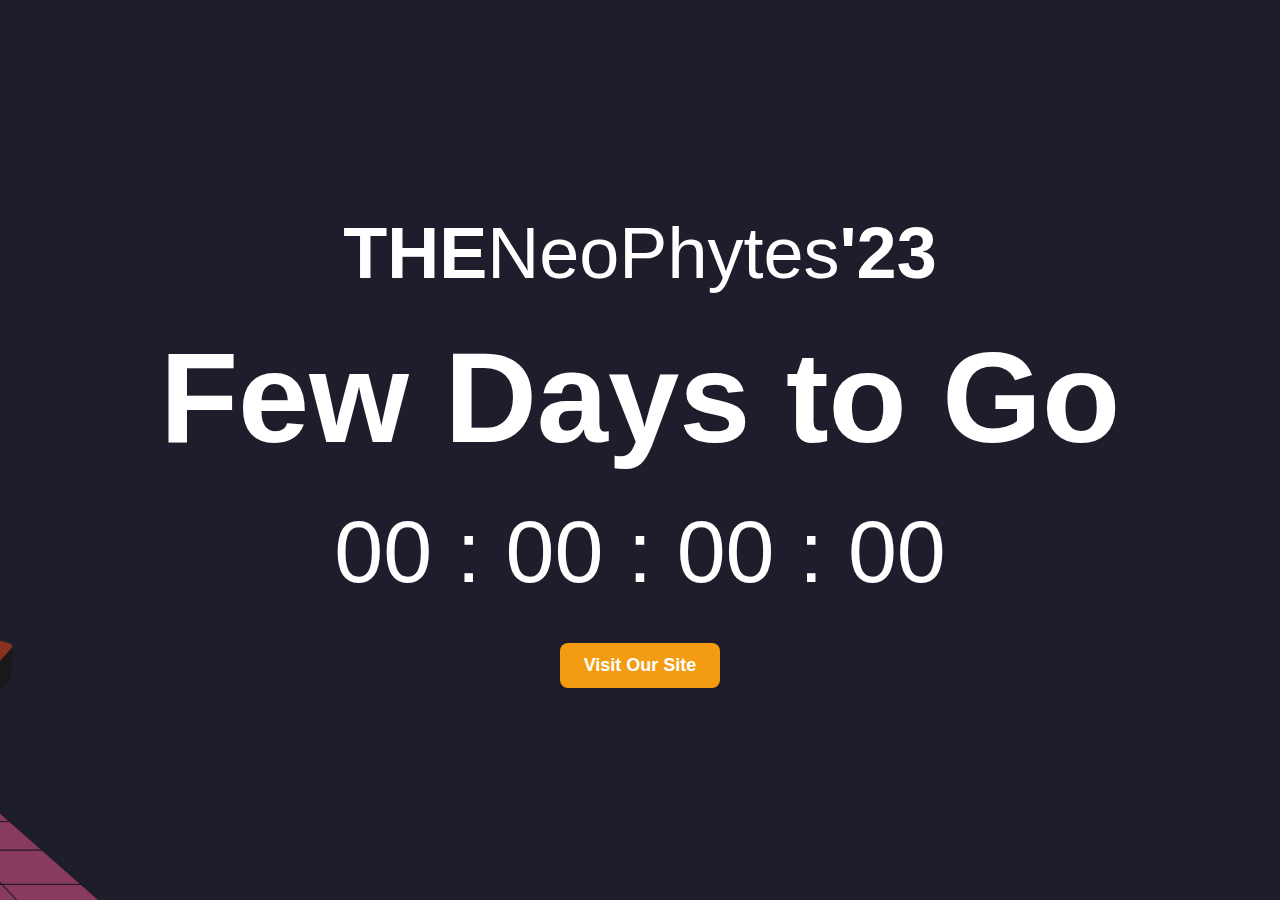
==== index.html @ 73684080 "first commit" ====
<!DOCTYPE html>
<html lang="en">

<head>
  <meta charset="UTF-8">
  <meta name="viewport" content="width=device-width, initial-scale=1.0">
  <meta http-equiv="X-UA-Compatible" content="ie=edge">
  <title>Neophytes'23</title>

  <link rel="stylesheet" href="main.css" />
</head>

<body>
  <header>
    <div class="content">
      <h1>THE<span>NeoPhytes</span>'23</h1>
      <h2>Few Days to Go</h2>
      <div class="countdown">00 : 00 : 00 : 00</div>
  <div class="learn-more">
    <a href="main.html">
      <button>Visit Our Site</button>
    </a>
  </div>
    </div>
  </header>
  <script src="main.js"></script>
</body>

</html>
---- main.css ----
* {
  margin: 0;
  padding: 0;
  box-sizing: border-box;
}

body {
  font-family: montserrat, sans-serif;
}

header {
  display: flex;
  flex-direction: column;
  justify-content: center;
  align-items: center;
  text-align: center;
  min-height: 100vh;
  background-image: url("background.jpg");
  background-size: cover;
  background-position: center;
  position: relative;
}
header:after {
  display: block;
  content: "";
  position: absolute;
  top: 0;
  left: 0;
  right: 0;
  bottom: 0;
  z-index: 0;
  background-color: rgba(34, 34, 34, 0.5);
}
header .content {
  position: relative;
  z-index: 1;
}
header .content h1 {
  color: #FFF;
  font-size: 28px;
  font-weight: 900;
}
header .content h1 span {
  font-weight: 400;
}
@media screen and (min-width: 480px) {
  header .content h1 {
    font-size: 36px;
  }
}
@media screen and (min-width: 768px) {
  header .content h1 {
    font-size: 42px;
  }
}
@media screen and (min-width: 1024px) {
  header .content h1 {
    font-size: 56px;
  }
}
@media screen and (min-width: 1280px) {
  header .content h1 {
    font-size: 72px;
  }
}
header .content h2 {
  color: #FFF;
  font-size: 42px;
  font-weight: 900;
  margin: 30px 0px;
}
@media screen and (min-width: 480px) {
  header .content h2 {
    font-size: 56px;
  }
}
@media screen and (min-width: 768px) {
  header .content h2 {
    font-size: 72px;
  }
}
@media screen and (min-width: 1024px) {
  header .content h2 {
    font-size: 96px;
  }
}
@media screen and (min-width: 1280px) {
  header .content h2 {
    font-size: 128px;
  }
}
header .content .countdown {
  color: #FFF;
  font-size: 36px;
  font-weight: 400;
}
@media screen and (min-width: 480px) {
  header .content .countdown {
    font-size: 42px;
  }
}
@media screen and (min-width: 768px) {
  header .content .countdown {
    font-size: 56px;
  }
}
@media screen and (min-width: 1024px) {
  header .content .countdown {
    font-size: 72px;
  }
}
@media screen and (min-width: 1280px) {
  header .content .countdown {
    font-size: 88px;
  }
}
.learn-more {
  text-align: center;
  margin-top: 40px;
}

.learn-more a {
  text-decoration: none;
  display: inline-block;
}

.learn-more button {
  background-color: #f39c12;
  border: none;
  color: white;
  padding: 12px 24px;
  font-size: 18px;
  font-weight: bold;
  border-radius: 8px;
  cursor: pointer;
  transition: background-color 0.3s, transform 0.2s;
  box-shadow: 0px 3px 6px rgba(0, 0, 0, 0.1);
}

.learn-more button:hover {
  background-color: #e67e22;
  transform: scale(1.05);
}
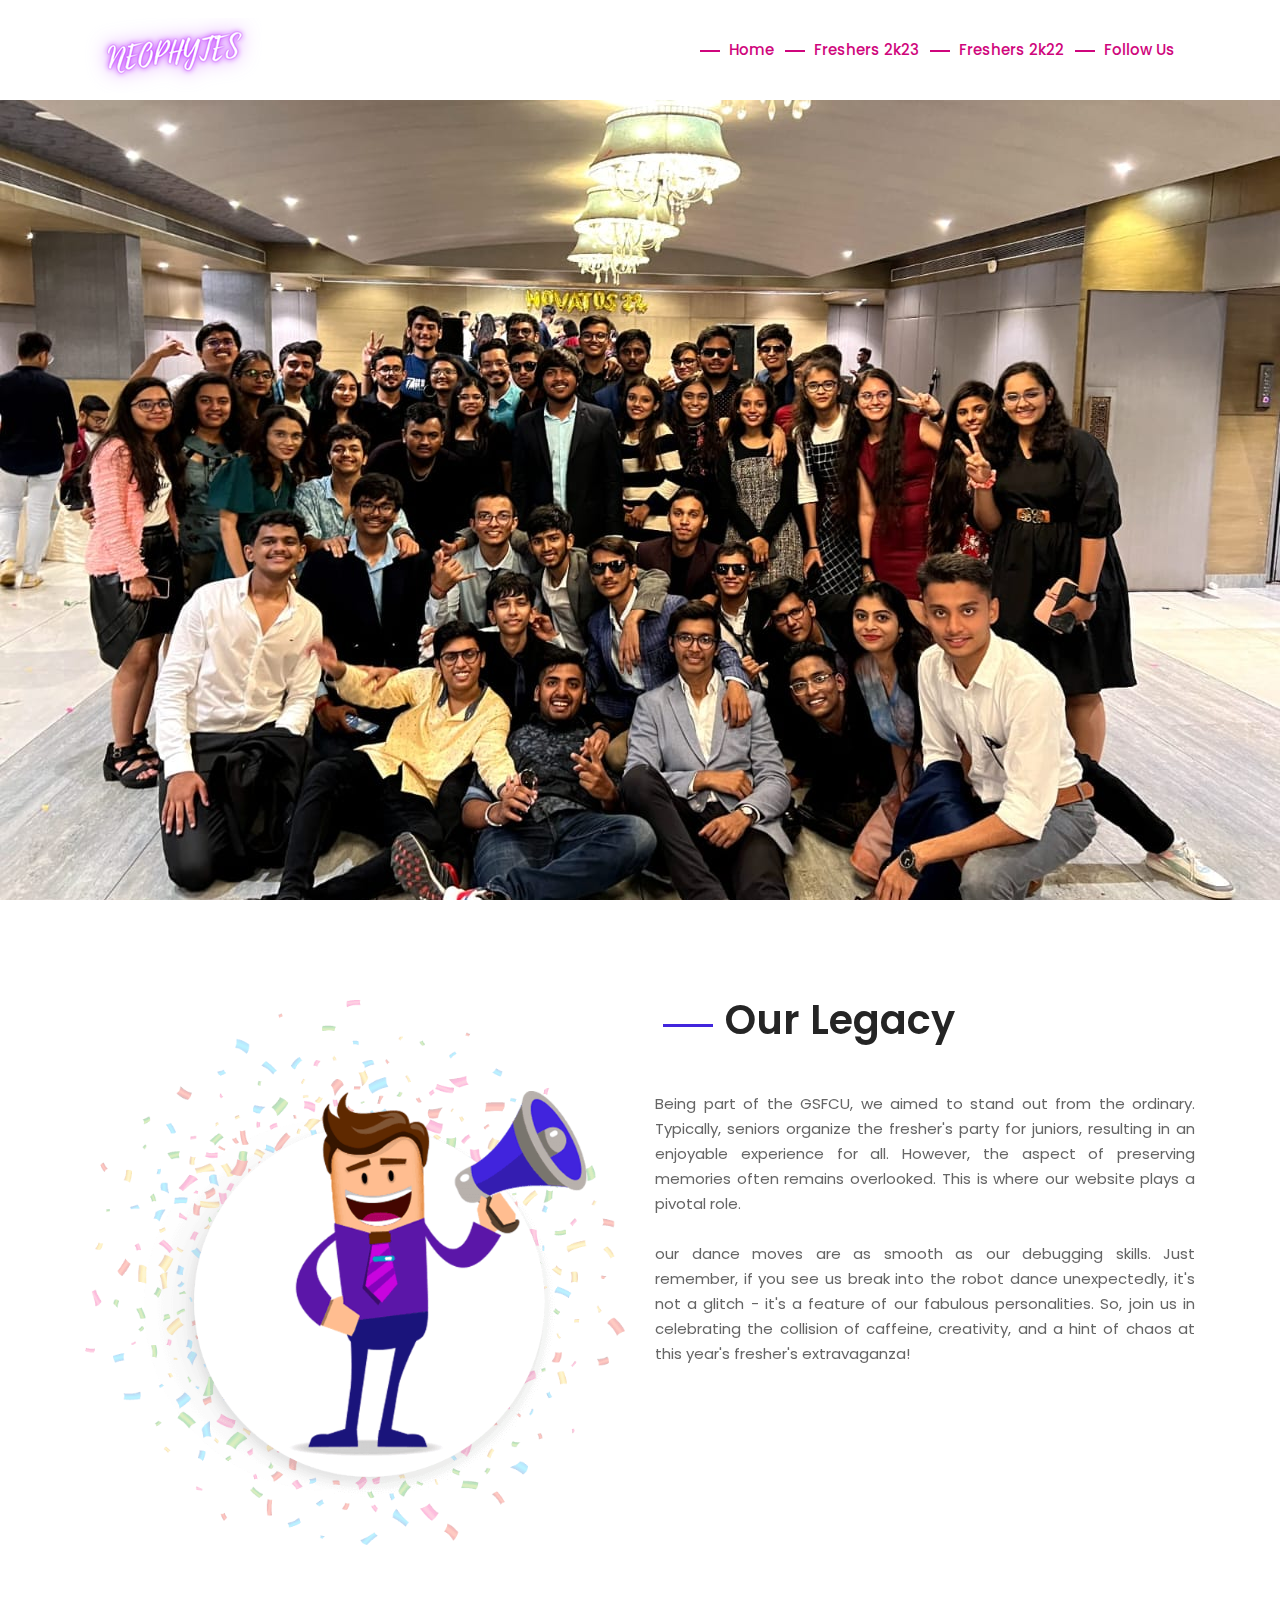
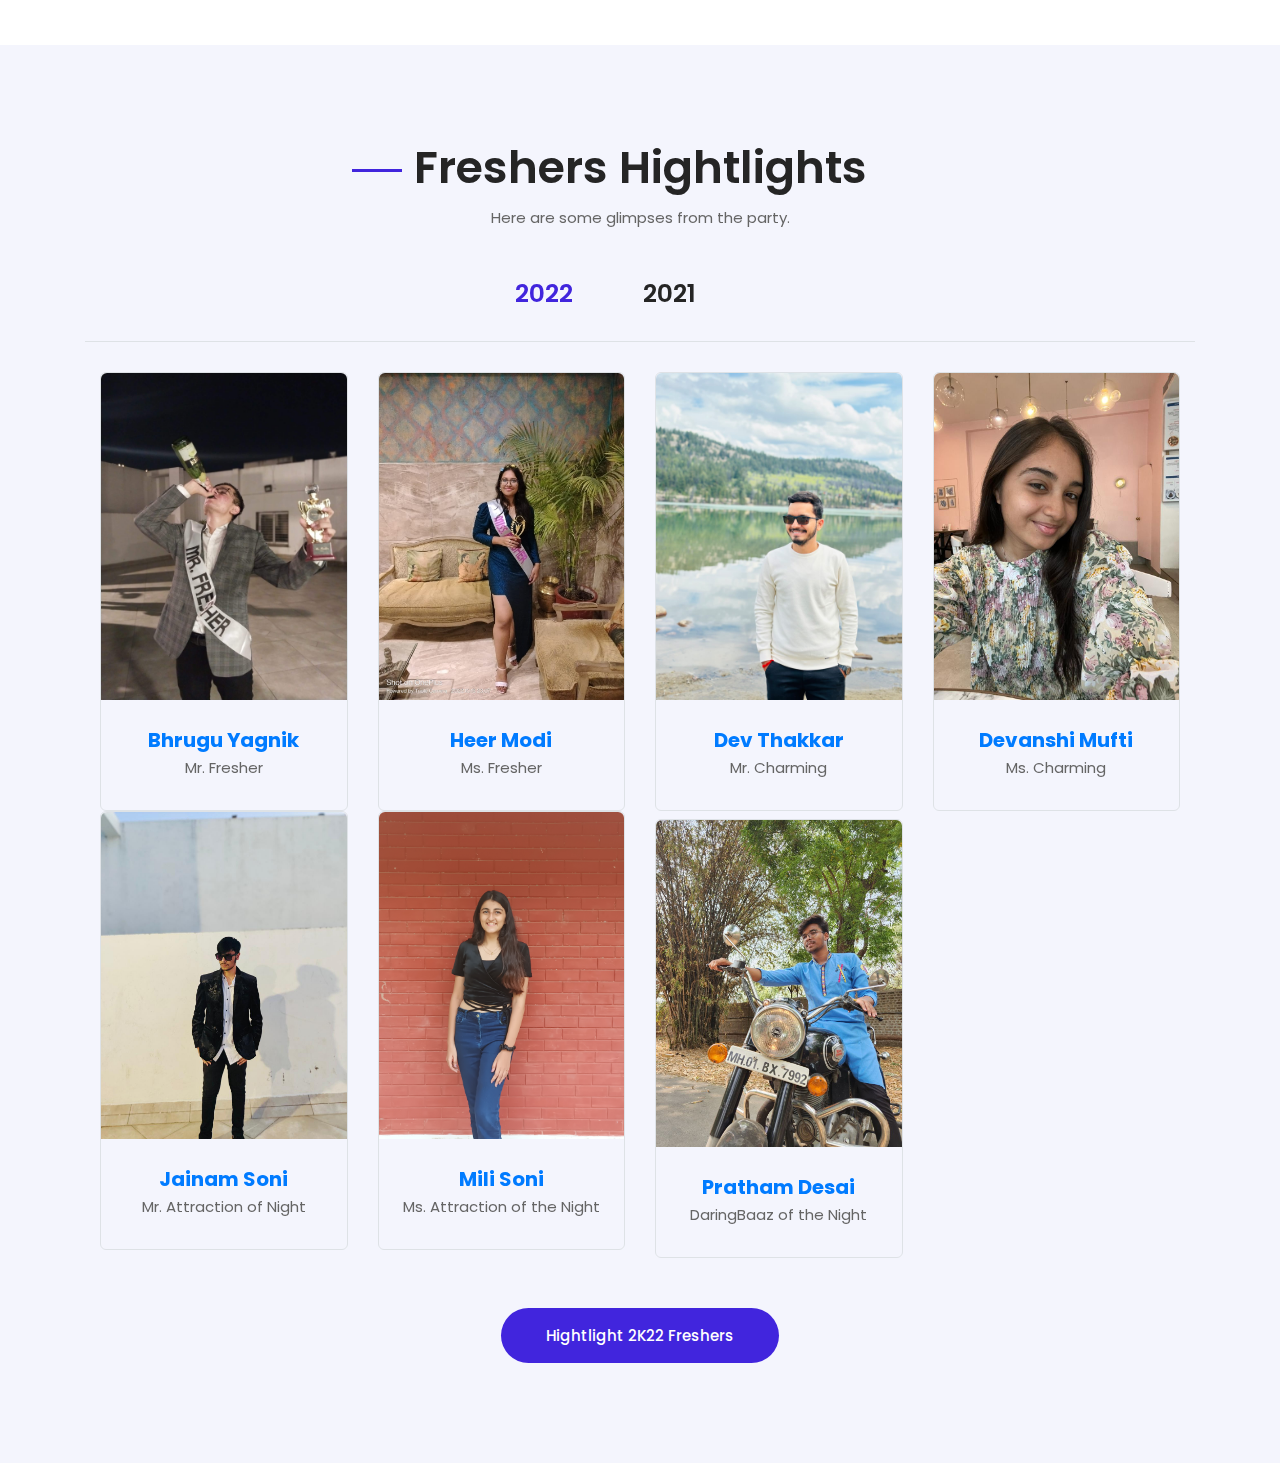
==== commit a7e37e72: "site updated" ====
--- a/index.html
+++ b/index.html
@@ -1,29 +1,446 @@
 <!DOCTYPE html>
 <html lang="en">
-
-<head>
-  <meta charset="UTF-8">
-  <meta name="viewport" content="width=device-width, initial-scale=1.0">
-  <meta http-equiv="X-UA-Compatible" content="ie=edge">
-  <title>Neophytes'23</title>
-
-  <link rel="stylesheet" href="main.css" />
-</head>
-
-<body>
-  <header>
-    <div class="content">
-      <h1>THE<span>NeoPhytes</span>'23</h1>
-      <h2>Few Days to Go</h2>
-      <div class="countdown">00 : 00 : 00 : 00</div>
-  <div class="learn-more">
-    <a href="main.html">
-      <button>Visit Our Site</button>
-    </a>
-  </div>
+  <!-- Mirrored from ithemeslab.com/sitetemplate/eventex/demo/home-3.html by HTTrack Website Copier/3.x [XR&CO'2014], Mon, 21 Feb 2021 13:59:05 GMT -->
+
+  <head>
+    <meta charset="UTF-8" />
+    <meta http-equiv="X-UA-Compatible" content="IE=edge" />
+    <title>NeoPhytes</title>
+    <meta name="author" content="iThemesLab" />
+    <meta name="description" content="" />
+    <meta
+      name="viewport"
+      content="width=device-width, initial-scale=1, shrink-to-fit=no"
+    />
+
+    <link rel="shortcut icon" href="assets/img/up.png" />
+
+    <link rel="stylesheet" href="assets/css/vendor/bootstrap.min.css" />
+
+    <link rel="stylesheet" href="assets/css/vendor/font-awesome.min.css" />
+
+    <link rel="stylesheet" href="assets/css/vendor/flaticon.css" />
+
+    <link rel="stylesheet" href="assets/css/vendor/owl.carousel.min.css" />
+
+    <link rel="stylesheet" href="assets/css/vendor/owl.theme.default.min.css" />
+
+    <link rel="stylesheet" href="assets/css/vendor/animate.css" />
+
+    <link rel="stylesheet" href="assets/css/vendor/jquery-ui.min.css" />
+
+    <link rel="stylesheet" href="assets/css/vendor/lightbox.css" />
+
+    <link rel="stylesheet" href="assets/css/style.css" />
+
+    <link rel="stylesheet" href="assets/css/responsive.css" />
+
+    <script src="assets/js/vendor/modernizr-2.8.3.min.js"></script>
+    <!--[if lt IE 9]>
+      <script src="//oss.maxcdn.com/html5shiv/3.7.2/html5shiv.min.js"></script>
+      <script src="//oss.maxcdn.com/respond/1.4.2/respond.min.js"></script>
+    <![endif]-->
+  </head>
+
+  <body>
+    <div class="main-container">
+        <header class="header">
+          <div class="container">
+            <div class="row">
+              <div class="col-lg-2 align-left">
+                <div class="brand-logo">
+                  <a class="eventex-brand" href="main.html"><img src="assets/img/logo/logo.png" alt="" /></a>
+                </div>
+              </div>
+        
+        
+              <div class="col-lg-10">
+                <nav class="navbar navbar-expand-lg">
+                  <button class="navbar-toggler" type="button" data-toggle="collapse" data-target="#navbarSupportedContent"
+                    aria-controls="navbarSupportedContent" aria-expanded="false" aria-label="Toggle navigation">
+                    <span class="navbar-toggler-icon"><i class="fa fa-bars"></i></span>
+                  </button>
+                  <div class="collapse navbar-collapse" id="navbarSupportedContent">
+                    <ul class="navbar-nav ml-auto">
+                      <li class="nav-item active dropdown">
+                        <a class="nav-link" href="main.html">Home</a>
+                      </li>
+                      <li class="nav-item nav-item active dropdown">
+                        <a class="nav-link" href="2k23.html">Freshers 2k23</a>
+                      </li>
+                      <li class="nav-item nav-item active dropdown">
+                        <a class="nav-link" href="2k22.html">Freshers 2k22</a>
+                      </li>
+                      <li class="nav-item nav-item active dropdown">
+                        <a class="nav-link" href="https://www.instagram.com/neophytes_2k23/">Follow Us</a>
+                      </li>
+                    </ul>
+                  </div>
+                </nav>
+              </div>
+        
+            </div>
+          </div>
+        </header>
+
+      <div class="hero-banner-area hero-bg parallax no-attm">
+        <div class="container">
+          <div class="row">
+            <div class="col-lg-12">
+              <div class="banner-content">
+                <button> <h2>Freshers 2K23</h2></button>
+                <p>Let's amalgamate and manifest new bonds!</p> 
+              </div>
+            </div>
+          </div>
+        </div>
+      </div>
+
+      <div class="conference-synopsis-area pad100">
+        <div class="container">
+          <div class="row">
+            <div class="col-lg-6 xs-mb40">
+              <img class="img-fluid" src="assets/img/mockup/man.png" alt="" />
+            </div>
+            <div class="col-lg-6">
+              <div class="inner-content">
+                <div class="section-title">
+                  <div class="title-text pl">
+                    <h2>Our Legacy</h2>
+                  </div>
+                </div>
+                <p style="text-align: justify">
+Being part of the GSFCU, we aimed to stand out from the ordinary. Typically, seniors organize the fresher's
+party for juniors, resulting in an enjoyable experience for all. However, the aspect of preserving memories often
+remains overlooked. This is where our website plays a pivotal role.
+                </p>
+                <br />
+                <p style="text-align: justify">
+our dance moves are as smooth as our debugging skills. Just remember, if you see us break into the robot dance
+unexpectedly, it's not a glitch - it's a feature of our fabulous personalities. So, join us in celebrating the collision
+of caffeine, creativity, and a hint of chaos at this year's fresher's extravaganza!
+                </p>
+              </div>
+            </div>
+          </div>
+        </div>
+      </div>
+
+      <div class="event-schedule-area-two bg-color pad100">
+        <div class="container">
+          <div class="row">
+            <div class="col-lg-12">
+              <div class="section-title text-center">
+                <div class="title-text">
+                  <h2>Freshers Hightlights</h2>
+                </div>
+                <p>Here are some glimpses from the party.</p>
+              </div>
+            </div>
+          </div>
+
+          <div class="row">
+            <div class="col-lg-12">
+              <ul class="nav custom-tab" id="myTab" role="tablist">
+                <li class="nav-item">
+                  <a
+                    class="nav-link active"
+                    id="titles_2020-tab"
+                    data-toggle="tab"
+                    href="#titles_2020"
+                    role="tab"
+                    aria-controls="titles_2020"
+                    aria-selected="false"
+                    >2022</a
+                  >
+                </li>
+                <li class="nav-item">
+                  <a
+                    class="nav-link"
+                    id="titles_2021-tab"
+                    data-toggle="tab"
+                    href="#titles_2021"
+                    role="tab"
+                    aria-controls="titles_2021"
+                    aria-selected="false"
+                    >2021</a
+                  >
+                </li>
+              </ul>
+              <div class="tab-content" id="myTabContent">
+                <div
+                  class="tab-pane fade show active"
+                  id="titles_2022"
+                  role="tabpanel"
+                  aria-labelledby="titles_2022-tab"
+                >
+                  <div class="whos-speaking-area pad100 pt-0 pb-0">
+                    <div class="container">
+                      <div class="row mb50">
+                        <div class="col-xl-3 col-lg-3 col-md-4 col-sm-12">
+                          <div class="speakers xs-mb30">
+                            <div class="spk-img">
+                              <img
+                                class="img-fluid"
+                                src="assets/img/team/bhrugu.jpg"
+                                alt="trainer-img"
+                              />
+                            </div>
+                            <div class="spk-info">
+                              <h3><a href="https://www.instagram.com/bhruwho">Bhrugu Yagnik</a></h3>
+                              <p>Mr. Fresher</p>
+                            </div>
+                          </div>
+                        </div>
+                        <div class="col-xl-3 col-lg-3 col-md-4 col-sm-12">
+                          <div class="speakers xs-mb30">
+                            <div class="spk-img">
+                              <img
+                                class="img-fluid"
+                                src="assets/img/team/heer.jpg"
+                                alt="trainer-img"
+                              />
+                            </div>
+                            <div class="spk-info">
+                              <h3><a href="https://www.instagram.com/heer2__0__0__4/">Heer Modi</a></h3>
+                              <p>Ms. Fresher</p>
+                            </div>
+                          </div>
+                        </div>
+                        <div class="col-xl-3 col-lg-3 col-md-4 col-sm-12">
+                          <div class="speakers xs-mb30">
+                            <div class="spk-img">
+                              <img class="img-fluid" src="assets/img/team 2k23/thakkar2.jpg" alt="trainer-img" />
+                            </div>
+                            <div class="spk-info">
+                              <h3><a href="https://www.instagram.com/devthakkar_08/">Dev Thakkar</a></h3>
+                              <p>Mr. Charming</p>
+                            </div>
+                          </div>
+                        </div>
+                                                <div class="col-xl-3 col-lg-3 col-md-4 col-sm-12">
+                                                  <div class="speakers xs-mb30">
+                                                    <div class="spk-img">
+                                                      <img class="img-fluid" src="assets/img/team 2k23/devanshi.jpg" alt="trainer-img" />
+                                                    </div>
+                                                    <div class="spk-info">
+                                                      <h3><a href="https://www.instagram.com/_devanshiiiiiiiii/">Devanshi Mufti</a></h3>
+                                                      <p>Ms. Charming</p>
+                                                    </div>
+                                                  </div>
+                                                </div>
+                        <div
+                          class="col-xl-3 col-lg-3 d-md-none d-lg-block col-sm-12"
+                        >
+                          <div class="speakers">
+                            <div class="spk-img">
+                              <img
+                                class="img-fluid"
+                                src="assets/img/team/jainam.jpg"
+                                alt="jainam soni"
+                              />
+                            </div>
+                            <div class="spk-info">
+                              <h3><a href="https://www.instagram.com/_.jainamsoni._/">Jainam Soni</a></h3>
+                              <p>Mr. Attraction of Night</p>
+                            </div>
+                          </div>
+                        </div>
+
+                        <div class="col-xl-3 col-lg-3 col-md-4 col-sm-12">
+                          <div class="speakers xs-mb30">
+                            <div class="spk-img">
+                              <img
+                                class="img-fluid"
+                                src="assets/img/team/mili.jpg"
+                                alt="mili soni"
+                              />
+                            </div>
+                            <div class="spk-info">
+                              <h3><a href="">Mili Soni</a></h3>
+                              <p>Ms. Attraction of the Night</p>
+                            </div>
+                          </div>
+                        </div>
+
+                        <div
+                          class="col-xl-3 col-lg-3 d-md-none mt-2 d-lg-block col-sm-12"
+                        >
+                          <div class="speakers">
+                            <div class="spk-img">
+                              <img
+                                class="img-fluid"
+                                src="assets/img/team/pratham.jpg"
+                                alt="trainer-img"
+                              />
+                            </div>
+                            <div class="spk-info">
+                              <h3><a href=" https://www.instagram.com/pratham.0904/">Pratham Desai</a></h3>
+                              <p>DaringBaaz of the Night</p>
+                            </div>
+                          </div>
+                        </div>
+                      </div>
+                    </div>
+                  </div>
+                  <div class="primary-btn text-center">
+                    <a href="2k22.html" class="btn-primary"
+                      >Hightlight 2K22 Freshers</a
+                    >
+                  </div>
+                </div>
+                <div
+                  class="tab-pane fade"
+                  id="titles_2021"
+                  role="tabpanel"
+                  aria-labelledby="titles_2021-tab"
+                >
+                  <div class="whos-speaking-area pad100 pt-0 pb-0">
+                    <div class="container">
+                      <div class="row mb50">
+                        <div class="col-xl-3 col-lg-3 col-md-4 col-sm-12">
+                          <div class="speakers xs-mb30">
+                            <div class="spk-img">
+                              <img
+                                class="img-fluid"
+                                src="assets/img/team/Sneh.jpg"
+                                alt="trainer-img"
+                              />
+                            </div>
+                            <div class="spk-info">
+                              <h3>Mr Sneh Padaliya</h3>
+                              <p>Mr. Freshers</p>
+                            </div>
+                          </div>
+                        </div>
+                        <div class="col-xl-3 col-lg-3 col-md-4 col-sm-12">
+                          <div class="speakers xs-mb30">
+                            <div class="spk-img">
+                              <img
+                                class="img-fluid"
+                                src="assets/img/team/Anshumi.jpg"
+                                alt="trainer-img"
+                              />
+                            </div>
+                            <div class="spk-info">
+                              <h3>Ms Anshumi Shah</h3>
+                              <p>Ms. Freshers</p>
+                            </div>
+                          </div>
+                        </div>
+
+                        <div
+                          class="col-xl-3 col-lg-3 d-md-none d-lg-block col-sm-12"
+                        >
+                          <div class="speakers">
+                            <div class="spk-img">
+                              <img
+                                class="img-fluid"
+                                src="assets/img/team/Purva.jpg"
+                                alt="trainer-img"
+                              />
+                            </div>
+                            <div class="spk-info">
+                              <h3>Mr Purva Patel</h3>
+                              <p>Best Outfit (Male)</p>
+                            </div>
+                          </div>
+                        </div>
+
+                        <div class="col-xl-3 col-lg-3 col-md-4 col-sm-12">
+                          <div class="speakers xs-mb30">
+                            <div class="spk-img">
+                              <img
+                                class="img-fluid"
+                                src="assets/img/team/Kareena.jpg"
+                                alt="trainer-img"
+                              />
+                            </div>
+                            <div class="spk-info">
+                              <h3>Ms Karina Gangwani</h3>
+                              <p>Best Outfit (Female)</p>
+                            </div>
+                          </div>
+                        </div>
+
+                        <div
+                          class="col-xl-3 col-lg-3 d-md-none mt-2 d-lg-block col-sm-12"
+                        >
+                          <div class="speakers">
+                            <div class="spk-img">
+                              <img
+                                class="img-fluid"
+                                src="assets/img/team/Viral.jpg"
+                                alt="trainer-img"
+                              />
+                            </div>
+                            <div class="spk-info">
+                              <h3>Viral Sachde</h3>
+                              <p>DaringBaaz of the Night</p>
+                            </div>
+                          </div>
+                        </div>
+
+                        <div
+                          class="col-xl-3 col-lg-3 d-md-none mt-2 d-lg-block col-sm-12"
+                        >
+                          <div class="speakers">
+                            <div class="spk-img">
+                              <img
+                                class="img-fluid"
+                                src="assets/img/team/Shamik and Urvi.jpg"
+                                alt="trainer-img"
+                              />
+                            </div>
+                            <div class="spk-info">
+                              <h3>Shamik Patel & Urvi Gandhi</h3>
+                              <p>Best Jodi</p>
+                            </div>
+                          </div>
+                        </div>
+                      </div>
+                    </div>
+                  </div>
+
+                  <div class="primary-btn text-center">
+                    <a href="2k23.html" class="btn-primary">
+                      Hightlight 2K23 Freshers
+                    </a>
+                  </div>
+                </div>
+              </div>
+            </div>
+          </div>
+        </div>
+      </div>
     </div>
-  </header>
-  <script src="main.js"></script>
-</body>
-
-</html>+
+    <script src="assets/js/vendor/jquery-3.2.1.min.js"></script>
+
+    <script src="assets/js/vendor/jquery-migrate.js"></script>
+
+    <script src="assets/js/vendor/popper-1.12.9.min.js"></script>
+
+    <script src="assets/js/vendor/bootstrap.min.js"></script>
+
+    <script src="assets/js/vendor/owl.carousel.min.js"></script>
+
+    <script src="assets/js/vendor/jquery.counterup.min.js"></script>
+
+    <script src="assets/js/vendor/waypoints-jquery.js"></script>
+
+    <script src="assets/js/vendor/lightbox.js"></script>
+
+    <script src="assets/js/vendor/jquery.appear.js"></script>
+
+    <script src="assets/js/vendor/jquery-ui.min.js"></script>
+
+    <script src="assets/js/vendor/wow.min.js"></script>
+
+    <script src="assets/js/vendor/plugins.js"></script>
+
+    <script src="assets/js/main.js"></script>
+  </body>
+
+  <!-- Mirrored from ithemeslab.com/sitetemplate/eventex/demo/home-3.html by HTTrack Website Copier/3.x [XR&CO'2014], Mon, 21 Feb 2021 13:59:10 GMT -->
+</html>
--- a/assets/css/vendor/flaticon.css
+++ b/assets/css/vendor/flaticon.css
@@ -0,0 +1,57 @@
+	/*
+  	Flaticon icon font: Flaticon
+  	Creation date: 07/12/2017 10:13
+  	*/
+
+	@font-face {
+	    font-family: "Flaticon";
+	    src: url("../../fonts/flaticon/Flaticon.eot");
+	    src: url("../../fonts/flaticon/Flaticond41d.eot?#iefix") format("embedded-opentype"),
+	    url("../../fonts/flaticon/Flaticon.woff") format("woff"),
+	    url("../../fonts/flaticon/Flaticon.ttf") format("truetype"),
+	    url("../../fonts/flaticon/Flaticon.svg#Flaticon") format("svg");
+	    font-weight: normal;
+	    font-style: normal;
+	}
+
+	@media screen and (-webkit-min-device-pixel-ratio:0) {
+	    @font-face {
+	        font-family: "Flaticon";
+	        src: url("../../fonts/flaticon/Flaticon.svg#Flaticon") format("svg");
+	    }
+	}
+
+	[class^="flaticon-"]:before,
+	[class*=" flaticon-"]:before,
+	[class^="flaticon-"]:after,
+	[class*=" flaticon-"]:after {
+	    font-family: Flaticon;
+	}
+
+	.flaticon-briefcase:before {
+	    content: "\f100";
+	}
+
+	.flaticon-graduation:before {
+	    content: "\f101";
+	}
+
+	.flaticon-gestures:before {
+	    content: "\f102";
+	}
+
+	.flaticon-agreement:before {
+	    content: "\f103";
+	}
+
+	.flaticon-charity:before {
+	    content: "\f104";
+	}
+
+	.flaticon-money:before {
+	    content: "\f105";
+	}
+
+	.flaticon-investment:before {
+	    content: "\f106";
+	}
--- a/assets/css/style.css
+++ b/assets/css/style.css
@@ -0,0 +1,3073 @@
+/* Theme Name: Eventex - Event, Meeting & Conference HTML5 Template
+Author: iThemesLab
+Author URI: http://ithemeslab.com
+Author Email: ithemeslab@gmail.com */
+/* 
+----------Table of Content------------
+======================================
+01	Global Styles
+	1.1 global & override
+	1.2 typography
+	1.3 margins & paddings
+	1.4 backgrounds
+02	Navbar Styles
+	2. navbar global
+	2.2 navbar on lg screen
+	2.3 navbar on sm & xs screen
+03	Element Styles
+	3.1 Hero Banner Area
+	3.2 Conference Synopsis Area
+	3.3 Event Schedule Area
+	3.4 Whos Speaking Area
+	3.5 Pricing Table Area
+	3.6 Our Sponsers Area
+	3.7 Our Blog Area
+	3.8 Contact Us Area
+	3.9 Feature Area Start
+	4.1 Counter Up Area
+	4.2 Generel Information Area
+	4.3 Conference Area
+	5.4 Pages Start
+	5.4.1 About page 
+	5.4.2 Error Page 
+	5.5 Speakers Page 
+	5.5.1 Speakers
+	5.5.2 Speakers Single
+	5.6 Blgo Page Start
+	5.6.1 Blog Single
+	5.6 Shopping Page Start
+04	Footer
+05	Responsive
+======================================
+*/
+/*google fonts*/
+@import url("https://fonts.googleapis.com/css?family=Poppins:400,500,600,700");
+/* 1.1  global & override */
+body {
+  font-family: "Poppins", sans-serif;
+  color: #656565;
+  font-size: 15px;
+  line-height: 25px;
+  -webkit-backface-visibility: hidden;
+}
+
+::-moz-selection {
+  background: #4125dd;
+  color: #fff;
+  text-shadow: none;
+  outline: none;
+}
+
+::selection {
+  background: #4125dd;
+  color: #fff;
+  text-shadow: none;
+  outline: none;
+}
+
+ul {
+  list-style: outside none none;
+  margin: 0;
+  padding: 0;
+  outline: none;
+}
+
+.main-container {
+  overflow: hidden;
+}
+
+.primary-btn a.btn-primary {
+  color: #fff;
+  font-size: 15px;
+  font-weight: 500;
+  line-height: 55px;
+  padding: 0px 45px;
+  border-radius: 28px;
+  display: inline-block;
+  text-transform: capitalize;
+  border-color: #4125dd;
+  background-color: #4125dd;
+  -webkit-transition: all 0.4s;
+  -o-transition: all 0.4s;
+  transition: all 0.4s;
+}
+.primary-btn a.btn-primary:focus,
+.primary-btn a.btn-primary:active {
+  -webkit-box-shadow: none;
+  box-shadow: none;
+  background-color: #4125dd !important;
+  border-color: #4125dd !important;
+}
+.primary-btn a.btn-primary:hover {
+  background: #7307be;
+}
+
+.bordered-btn a {
+  color: #656565;
+  font-size: 14px;
+  border: 1px solid #ccc;
+  display: inline-block;
+  padding: 10px 25px;
+  border-radius: 28px;
+  -webkit-transition: all 0.4s;
+  -o-transition: all 0.4s;
+  transition: all 0.4s;
+}
+.bordered-btn a:hover {
+  background: #4125dd;
+  border-color: #4125dd;
+  color: #fff;
+}
+
+.section-title .title-text.pl {
+  padding-left: 70px;
+}
+
+.section-title .title-text h2 {
+  color: #252525;
+  font-size: 45px;
+  line-height: 45px;
+  font-weight: 600;
+  text-transform: capitalize;
+  position: relative;
+  display: inline-block;
+}
+.section-title .title-text h2:before {
+  position: absolute;
+  left: -62px;
+  top: 24px;
+  content: "";
+  height: 3px;
+  width: 50px;
+  background: #4125dd;
+}
+
+/*price-slider*/
+.ui-widget.ui-widget-content {
+  background: #b7b7b7 none repeat scroll 0 0;
+  border: medium none;
+  height: 3px;
+}
+
+.ui-state-default,
+.ui-widget-content .ui-state-default,
+.ui-widget-header .ui-state-default,
+.ui-button,
+html .ui-button.ui-state-disabled:hover,
+html .ui-button.ui-state-disabled:active {
+  background: #4125dd;
+  border: medium none;
+  border-radius: 100%;
+  color: transparent;
+  cursor: pointer;
+  height: 10px;
+  width: 10px;
+  outline: none;
+}
+
+.ui-slider-horizontal .ui-slider-range {
+  background: #4125dd;
+  border: medium none;
+  height: 100%;
+  top: 0;
+}
+
+/*preloader*/
+.loader {
+  height: 100%;
+  width: 100%;
+  position: fixed;
+  top: 0;
+  left: 0;
+  background-color: #4125dd;
+  margin: auto;
+  z-index: 9999;
+}
+
+.loader--dot {
+  -webkit-animation-name: loader;
+  animation-name: loader;
+  -webkit-animation-timing-function: ease-in-out;
+  animation-timing-function: ease-in-out;
+  -webkit-animation-duration: 3s;
+  animation-duration: 3s;
+  -webkit-animation-iteration-count: infinite;
+  animation-iteration-count: infinite;
+  height: 20px;
+  width: 20px;
+  left: 50%;
+  top: 50%;
+  border-radius: 100%;
+  background-color: black;
+  position: fixed;
+  z-index: 99999;
+  border: 2px solid white;
+}
+
+.loader--dot:first-child {
+  background-color: #8cc759;
+  -webkit-animation-delay: 0.5s;
+  animation-delay: 0.5s;
+}
+
+.loader--dot:nth-child(2) {
+  background-color: #8c6daf;
+  -webkit-animation-delay: 0.4s;
+  animation-delay: 0.4s;
+}
+
+.loader--dot:nth-child(3) {
+  background-color: #ef5d74;
+  -webkit-animation-delay: 0.3s;
+  animation-delay: 0.3s;
+}
+
+.loader--dot:nth-child(4) {
+  background-color: #f9a74b;
+  -webkit-animation-delay: 0.2s;
+  animation-delay: 0.2s;
+}
+
+.loader--dot:nth-child(5) {
+  background-color: #60beeb;
+  -webkit-animation-delay: 0.1s;
+  animation-delay: 0.1s;
+}
+
+.loader--dot:nth-child(6) {
+  background-color: #fbef5a;
+  -webkit-animation-delay: 0s;
+  animation-delay: 0s;
+}
+
+.loader--text {
+  position: fixed;
+  top: 200%;
+  left: 0;
+  right: 0;
+  width: 4rem;
+  margin: auto;
+}
+
+.loader--text:after {
+  content: "Loading";
+  font-weight: bold;
+  -webkit-animation-name: loading-text;
+  animation-name: loading-text;
+  -webkit-animation-duration: 3s;
+  animation-duration: 3s;
+  -webkit-animation-iteration-count: infinite;
+  animation-iteration-count: infinite;
+}
+
+@-webkit-keyframes loader {
+  15% {
+    -webkit-transform: translateX(0);
+    transform: translateX(0);
+  }
+  45% {
+    -webkit-transform: translateX(230px);
+    transform: translateX(230px);
+  }
+  65% {
+    -webkit-transform: translateX(230px);
+    transform: translateX(230px);
+  }
+  95% {
+    -webkit-transform: translateX(0);
+    transform: translateX(0);
+  }
+}
+
+@keyframes loader {
+  15% {
+    -webkit-transform: translateX(0);
+    transform: translateX(0);
+  }
+  45% {
+    -webkit-transform: translateX(230px);
+    transform: translateX(230px);
+  }
+  65% {
+    -webkit-transform: translateX(230px);
+    transform: translateX(230px);
+  }
+  95% {
+    -webkit-transform: translateX(0);
+    transform: translateX(0);
+  }
+}
+
+@-webkit-keyframes loading-text {
+  0% {
+    content: "Loading";
+  }
+  25% {
+    content: "Loading.";
+  }
+  50% {
+    content: "Loading..";
+  }
+  75% {
+    content: "Loading...";
+  }
+}
+
+@keyframes loading-text {
+  0% {
+    content: "Loading";
+  }
+  25% {
+    content: "Loading.";
+  }
+  50% {
+    content: "Loading..";
+  }
+  75% {
+    con